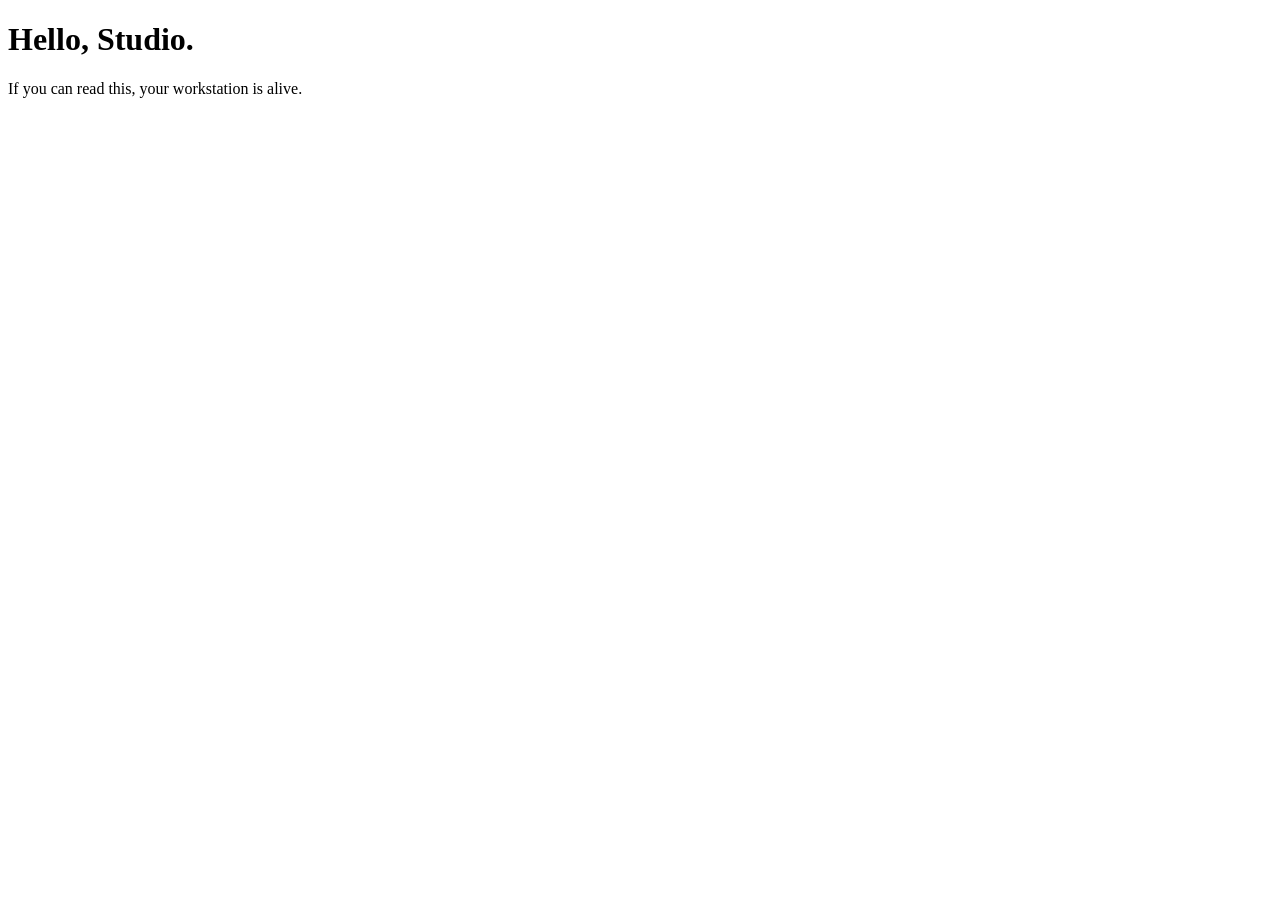
==== hello.html @ 8ab9f37f "first commit" ====
<!doctype html>
<html>
  <head><meta charset="utf-8"><title>Hello Studio</title></head>
  <body>
    <h1>Hello, Studio.</h1>
    <p>If you can read this, your workstation is alive.</p>
  </body>
</html>
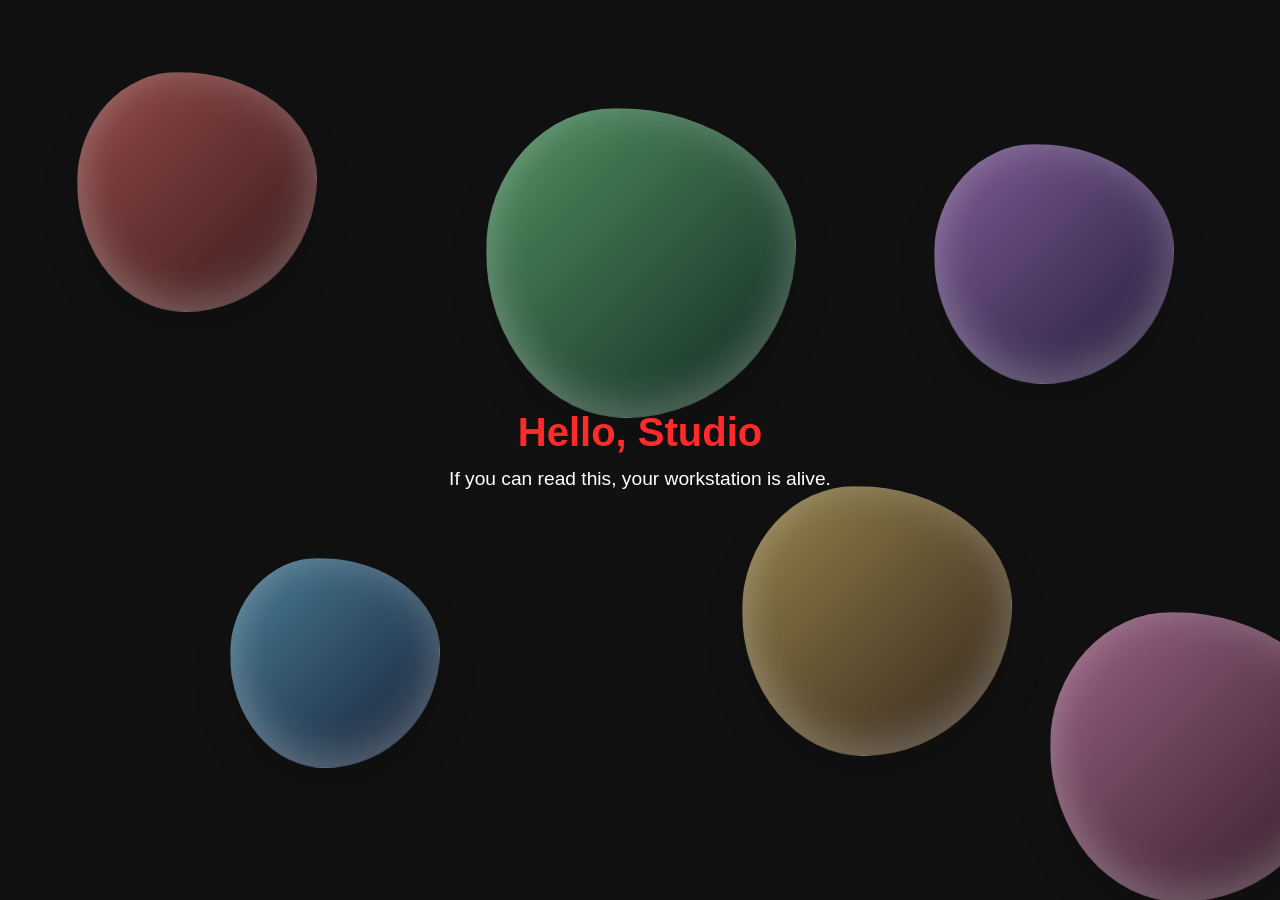
==== commit b571cf51: "first commit" ====
--- a/hello.html
+++ b/hello.html
@@ -1,8 +1,97 @@
 <!doctype html>
 <html>
-  <head><meta charset="utf-8"><title>Hello Studio</title></head>
+  <head>
+    <meta charset="utf-8">
+    <title>Hello Studio</title>
+    <style>
+      :root {
+        --bg-dark: #111111;
+        --red-main: #ff2a2a;
+      }
+
+      * { box-sizing: border-box; }
+
+      body {
+        margin: 0;
+        min-height: 100vh;
+        position: relative;
+        overflow: hidden;
+        display: flex;
+        flex-direction: column;
+        justify-content: center;
+        align-items: center;
+        background: var(--bg-dark);
+        color: #fff;
+        text-align: center;
+        font-family: Helvetica, Arial, sans-serif;
+      }
+
+      .bg {
+        position: absolute;
+        inset: 0;
+        overflow: hidden;
+        z-index: 0;
+      }
+
+      .orb {
+        position: absolute;
+        border-radius: 42% 58% 55% 45% / 46% 44% 56% 54%;
+        opacity: 0.8;
+        box-shadow:
+          inset 0 0 40px rgba(255,255,255,0.28),
+          inset 0 -20px 35px rgba(255,255,255,0.12),
+          0 20px 45px rgba(0,0,0,0.18);
+        backdrop-filter: blur(8px);
+        -webkit-backdrop-filter: blur(8px);
+        border: 1px solid rgba(255, 255, 255, 0.18);
+        animation: drift linear infinite alternate;
+      }
+
+      @keyframes drift {
+        0% {
+          transform: translate(0, 0) scale(1) rotate(0deg);
+        }
+        100% {
+          transform: translate(var(--dx), var(--dy)) scale(1.18) rotate(12deg);
+        }
+      }
+
+      .content {
+        position: relative;
+        z-index: 1;
+        display: flex;
+        flex-direction: column;
+        align-items: center;
+        gap: 0.8rem;
+      }
+
+      h1 {
+        font-family: Helvetica, Arial, sans-serif;
+        color: var(--red-main);
+        font-size: 2.5rem;
+        margin: 0;
+      }
+
+      p {
+        font-family: "Bauhaus 93", "Arial Black", sans-serif;
+        font-size: 1.2rem;
+        margin: 0;
+      }
+    </style>
+  </head>
   <body>
-    <h1>Hello, Studio.</h1>
-    <p>If you can read this, your workstation is alive.</p>
+    <div class="bg" aria-hidden="true">
+      <div class="orb" style="left: 6%; top: 8%; width: 240px; height: 240px; background: linear-gradient(135deg, rgba(255, 120, 120, 0.68), rgba(255, 80, 80, 0.22)); --dx: 160px; --dy: 180px; animation-duration: 20s; animation-delay: 0s;"></div>
+      <div class="orb" style="left: 18%; top: 62%; width: 210px; height: 210px; background: linear-gradient(135deg, rgba(116, 208, 255, 0.7), rgba(60, 120, 255, 0.2)); --dx: -150px; --dy: -180px; animation-duration: 23s; animation-delay: 1.2s;"></div>
+      <div class="orb" style="left: 38%; top: 12%; width: 310px; height: 310px; background: linear-gradient(135deg, rgba(137, 255, 168, 0.68), rgba(25, 186, 122, 0.18)); --dx: -200px; --dy: 170px; animation-duration: 28s; animation-delay: 2.1s;"></div>
+      <div class="orb" style="left: 58%; top: 54%; width: 270px; height: 270px; background: linear-gradient(135deg, rgba(255, 220, 120, 0.7), rgba(255, 160, 90, 0.18)); --dx: 170px; --dy: -200px; animation-duration: 24s; animation-delay: 0.8s;"></div>
+      <div class="orb" style="left: 73%; top: 16%; width: 240px; height: 240px; background: linear-gradient(135deg, rgba(210, 150, 255, 0.7), rgba(132, 86, 255, 0.22)); --dx: -180px; --dy: 180px; animation-duration: 25s; animation-delay: 2.8s;"></div>
+      <div class="orb" style="left: 82%; top: 68%; width: 290px; height: 290px; background: linear-gradient(135deg, rgba(255, 158, 220, 0.72), rgba(255, 94, 170, 0.18)); --dx: -220px; --dy: -160px; animation-duration: 30s; animation-delay: 1.5s;"></div>
+    </div>
+
+    <div class="content">
+      <h1>Hello, Studio</h1>
+      <p>If you can read this, your workstation is alive.</p>
+    </div>
   </body>
 </html>
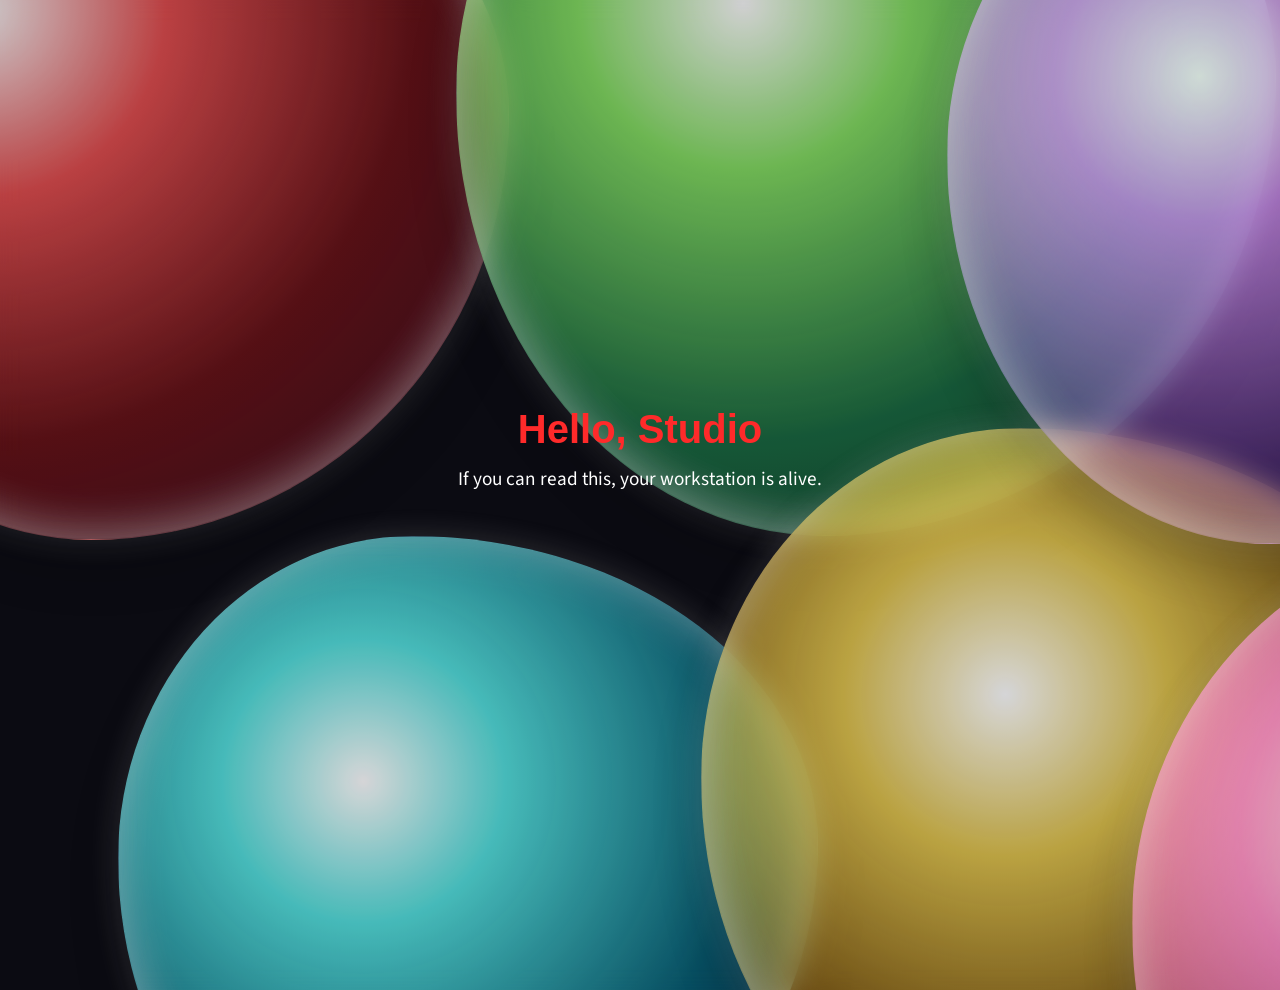
==== commit 9d562900: "commit again" ====
--- a/hello.html
+++ b/hello.html
@@ -3,9 +3,12 @@
   <head>
     <meta charset="utf-8">
     <title>Hello Studio</title>
+    <link rel="preconnect" href="https://fonts.googleapis.com">
+    <link rel="preconnect" href="https://fonts.gstatic.com" crossorigin>
+    <link href="https://fonts.googleapis.com/css2?family=Source+Sans+3:wght@400;600;700;800&display=swap" rel="stylesheet">
     <style>
       :root {
-        --bg-dark: #111111;
+        --bg-dark: #0b0b12;
         --red-main: #ff2a2a;
       }
 
@@ -28,7 +31,7 @@
 
       .bg {
         position: absolute;
-        inset: 0;
+        inset: -10%;
         overflow: hidden;
         z-index: 0;
       }
@@ -36,14 +39,15 @@
       .orb {
         position: absolute;
         border-radius: 42% 58% 55% 45% / 46% 44% 56% 54%;
-        opacity: 0.8;
+        opacity: 0.88;
         box-shadow:
-          inset 0 0 40px rgba(255,255,255,0.28),
-          inset 0 -20px 35px rgba(255,255,255,0.12),
-          0 20px 45px rgba(0,0,0,0.18);
-        backdrop-filter: blur(8px);
-        -webkit-backdrop-filter: blur(8px);
-        border: 1px solid rgba(255, 255, 255, 0.18);
+          inset 0 0 45px rgba(255,255,255,0.38),
+          inset 0 -20px 40px rgba(255,255,255,0.12),
+          0 28px 55px rgba(0,0,0,0.24),
+          0 0 35px rgba(255,255,255,0.18);
+        backdrop-filter: blur(12px);
+        -webkit-backdrop-filter: blur(12px);
+        border: 1px solid rgba(255,255,255,0.22);
         animation: drift linear infinite alternate;
       }
 
@@ -52,7 +56,7 @@
           transform: translate(0, 0) scale(1) rotate(0deg);
         }
         100% {
-          transform: translate(var(--dx), var(--dy)) scale(1.18) rotate(12deg);
+          transform: translate(var(--dx), var(--dy)) scale(1.18) rotate(18deg);
         }
       }
 
@@ -73,7 +77,7 @@
       }
 
       p {
-        font-family: "Bauhaus 93", "Arial Black", sans-serif;
+        font-family: "Source Sans 3", "Source Sans", Arial, sans-serif;
         font-size: 1.2rem;
         margin: 0;
       }
@@ -81,12 +85,12 @@
   </head>
   <body>
     <div class="bg" aria-hidden="true">
-      <div class="orb" style="left: 6%; top: 8%; width: 240px; height: 240px; background: linear-gradient(135deg, rgba(255, 120, 120, 0.68), rgba(255, 80, 80, 0.22)); --dx: 160px; --dy: 180px; animation-duration: 20s; animation-delay: 0s;"></div>
-      <div class="orb" style="left: 18%; top: 62%; width: 210px; height: 210px; background: linear-gradient(135deg, rgba(116, 208, 255, 0.7), rgba(60, 120, 255, 0.2)); --dx: -150px; --dy: -180px; animation-duration: 23s; animation-delay: 1.2s;"></div>
-      <div class="orb" style="left: 38%; top: 12%; width: 310px; height: 310px; background: linear-gradient(135deg, rgba(137, 255, 168, 0.68), rgba(25, 186, 122, 0.18)); --dx: -200px; --dy: 170px; animation-duration: 28s; animation-delay: 2.1s;"></div>
-      <div class="orb" style="left: 58%; top: 54%; width: 270px; height: 270px; background: linear-gradient(135deg, rgba(255, 220, 120, 0.7), rgba(255, 160, 90, 0.18)); --dx: 170px; --dy: -200px; animation-duration: 24s; animation-delay: 0.8s;"></div>
-      <div class="orb" style="left: 73%; top: 16%; width: 240px; height: 240px; background: linear-gradient(135deg, rgba(210, 150, 255, 0.7), rgba(132, 86, 255, 0.22)); --dx: -180px; --dy: 180px; animation-duration: 25s; animation-delay: 2.8s;"></div>
-      <div class="orb" style="left: 82%; top: 68%; width: 290px; height: 290px; background: linear-gradient(135deg, rgba(255, 158, 220, 0.72), rgba(255, 94, 170, 0.18)); --dx: -220px; --dy: -160px; animation-duration: 30s; animation-delay: 1.5s;"></div>
+      <div class="orb" style="left: -8%; top: -12%; width: 760px; height: 760px; background: radial-gradient(circle at 30% 30%, rgba(255, 255, 255, 0.9), rgba(255, 86, 86, 0.82) 25%, rgba(255, 30, 30, 0.35) 58%, rgba(255, 0, 102, 0.12) 100%); --dx: 220px; --dy: 200px; animation-duration: 24s; animation-delay: 0s;"></div>
+      <div class="orb" style="left: 16%; top: 58%; width: 700px; height: 700px; background: radial-gradient(circle at 35% 35%, rgba(255,255,255,0.95), rgba(94, 255, 251, 0.82) 22%, rgba(0, 212, 255, 0.38) 60%, rgba(36, 87, 255, 0.12) 100%); --dx: -170px; --dy: -220px; animation-duration: 28s; animation-delay: 1.2s;"></div>
+      <div class="orb" style="left: 38%; top: -18%; width: 820px; height: 820px; background: radial-gradient(circle at 35% 35%, rgba(255,255,255,0.92), rgba(151, 255, 110, 0.8) 22%, rgba(48, 255, 136, 0.36) 58%, rgba(0, 194, 120, 0.12) 100%); --dx: -240px; --dy: 210px; animation-duration: 32s; animation-delay: 2.1s;"></div>
+      <div class="orb" style="left: 54%; top: 48%; width: 760px; height: 760px; background: radial-gradient(circle at 40% 35%, rgba(255,255,255,0.95), rgba(255, 222, 85, 0.82) 24%, rgba(255, 160, 0, 0.38) 60%, rgba(255, 98, 0, 0.12) 100%); --dx: 200px; --dy: -240px; animation-duration: 26s; animation-delay: 0.8s;"></div>
+      <div class="orb" style="left: 70%; top: -8%; width: 720px; height: 720px; background: radial-gradient(circle at 35% 35%, rgba(255,255,255,0.9), rgba(220, 150, 255, 0.8) 22%, rgba(175, 92, 255, 0.35) 60%, rgba(100, 0, 255, 0.12) 100%); --dx: -210px; --dy: 200px; animation-duration: 30s; animation-delay: 2.8s;"></div>
+      <div class="orb" style="left: 82%; top: 58%; width: 840px; height: 840px; background: radial-gradient(circle at 35% 35%, rgba(255,255,255,0.92), rgba(255, 135, 223, 0.82) 24%, rgba(255, 44, 191, 0.36) 58%, rgba(255, 0, 123, 0.12) 100%); --dx: -250px; --dy: -200px; animation-duration: 34s; animation-delay: 1.5s;"></div>
     </div>
 
     <div class="content">
